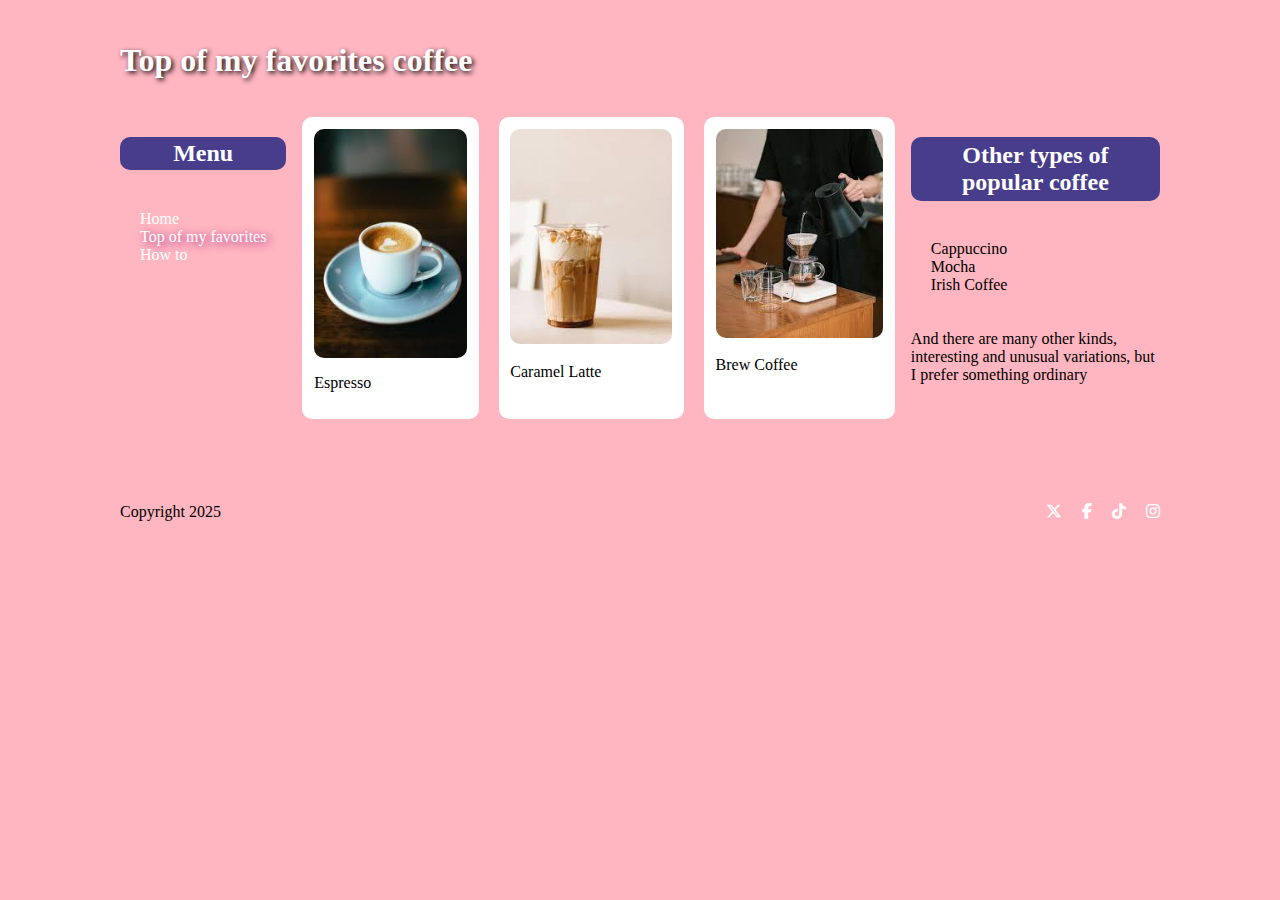
==== coffee/pages/favorites.html @ a41b6990 "Add files via upload" ====
<!DOCTYPE html>
<html lang="en">

<head>
  <meta charset="utf-8">
  <meta name="viewport" content="width=device-width, initial-scale=1">

  <link rel="stylesheet" href="../styles/style.css">

<meta name="author" content="Azaliia Aitanova">
<meta name="description" content="Web page about coffee">
<meta name="keywords" content="coffee, top of favorites">

  <title>Top of favorites</title>
  
  <!-- icons -->
  <link rel="stylesheet" href="https://cdnjs.cloudflare.com/ajax/libs/font-awesome/6.7.2/css/all.min.css" integrity="sha512-Evv84Mr4kqVGRNSgIGL/F/aIDqQb7xQ2vcrdIwxfjThSH8CSR7PBEakCr51Ck+w+/U6swU2Im1vVX0SVk9ABhg==" crossorigin="anonymous" referrerpolicy="no-referrer" />
</head>

<body>
    <div class="grid-container">
        <header>
            <h1>Top of my favorites coffee</h1>
        </header>

        <nav><h2>Menu</h2>
            <ul>
              <li><a href="../index.html">Home</a></li>
              <li><a href="favorites.html" id="selected">Top of my favorites</a></li>
              <li><a href="how-to.html">How to</a></li>
            </ul>
        </nav>

        <main>
          <div class="fav-coffee">
            <div class="coffee-card">
              <img src="../images/espresso.jpg" alt="cup of espresso">
              <p class="description">Espresso</p>
            </div>
            <div class="coffee-card">
              <img src="../images/caramel-latte.jpg" alt="cup of caramel latte">
              <p class="description">Caramel Latte</p>
            </div>
            <div class="coffee-card">
              <img src="../images/brew.jpg" alt="image of how brew coffee is made ">
              <p class="description">Brew Coffee</p>
            </div>
          </div>
        </main>

        <aside>
            <div class="coffee-types">
              <h2>Other types of <br> popular coffee</h2>
              <ul>
                <li>Cappuccino</li>
                <li>Mocha</li>
                <li>Irish Coffee</li>
              </ul>
              <p>And there are many other kinds, interesting and unusual variations, but I prefer something ordinary</p>
            </div>
        </aside>

        <footer>
            <p>Copyright 2025</p>
            <div class="social-media">
                <a href="https://twitter.com/">
                    <i class="fa-brands fa-x-twitter twitter"></i>
                  </a>
                  <a href="https://fi-fi.facebook.com/">
                    <i class="fa-brands fa-facebook-f facebook"></i>
                  </a>
                  <a href="https://www.tiktok.com/fi-FI/">
                    <i class="fa-brands fa-tiktok tiktok"></i>
                  </a>
                  <a href="https://www.instagram.com/">
                    <i class="fa-brands fa-instagram instagram"></i>
                  </a>
            </div>
        </footer>

    </div>

</body>

</html>
---- coffee/styles/style.css ----
/* general */
body {
  background-color: lightpink;
}
img		{ 
  max-width: 100%;
  float: left;
}
a {
  text-decoration: none;
  color: white;
} 
ul {
  padding: 20px;
}
ul li {
  list-style-type: none;
}

/* header */
header {
  grid-area: header;
}
header h1 {
  color: white;
  text-shadow: 2px 2px 5px black;
}

/* menu */
nav {
  grid-area: nav;
}
nav h2 {
  background-color: darkslateblue;
  color: white;
  text-align: center;
  padding: 2%;
  border-radius: 10px;
}
#selected {
  text-shadow: 3px 2px 10px rgb(152, 0, 117);
} 
nav a {
  transition-duration: 0.6s;
}
nav a:hover {
  color: black;
}

/* main */
main {
  grid-area: main;
  border-radius: 10px;
  display: flex;
  justify-content: center;
  align-items: start;
  max-height: 70%;
}
main .banner {
  position: relative;
}
main img {
  border-radius: 10px;
}
main .banner-text {
  position: absolute;
  background-color: rgba(255, 255, 255, 0.807);
  border-radius: 10px;
  width: 90%;
  left: 3%;
  margin-top: 5%;
  padding: 2%;
}
main .fav-coffee {
  display: flex;
  flex-direction: row;
  gap: 20px;
}
main .coffee-card {
  background-color: white;
  border-radius: 10px;
  padding: 2%;
  display: flex;
  flex-direction: column;
  gap: 1%;
  transition-duration: 0.6s;
  cursor: pointer;
}
main .coffee-card:hover {
  box-shadow: 2px 10px 15px black;
}
main .text-video {
  display: flex;
  flex-direction: column;
}
.video {
  position: relative;
  width: 100%;
  padding-top: 66.66%;
}
.responsive-iframe {
  position: absolute;
  top: 0;
  left: 0;
  bottom: 0;
  right: 0;
  width: 100%;
  height: 100%;
}

/* aside */
aside {
  grid-area: aside;
}
aside h2 {
  background-color: darkslateblue;
  color: white;
  text-align: center;
  padding: 2%;
  border-radius: 10px;
}

/* footer */
footer {
  grid-area: footer;
  display: flex;
  justify-content: space-between;
  align-items: baseline;
  margin-top: 5%;
}
footer a {
  padding-left: 1rem;
  cursor: pointer;
  transition-duration: 0.6s;
}
footer a:hover {
  color: black;
}


.grid-container {
  display: grid;
  grid-template-areas:
    'header header header header header header'
    'nav nav main main main aside'
    'nav nav main main main aside'
    'nav nav main main main aside'
    'footer footer footer footer footer footer';
  grid-gap: 1em;
  padding: .8em;
  max-width: 65em;
  margin: auto;
}

/* tablet */
  @media only screen and (max-width : 900px) {
    body {
      background: lightyellow;
    }

    header h1 {
      text-align: center;
      color: lightpink;
      text-shadow: 2px 2px 5px black;
    }

    #selected {
      text-shadow: 3px 2px 10px rgb(152, 0, 117);
    } 
    nav a {
      color: black;
    }
    nav a:hover {
      color: brown;
    }
    main {
      max-height: 100%;
    }
    span {
      display: none;
    }
    footer a {
     color: black;
    }
    footer a:hover {
      color: brown;
    }

    .grid-container {
      display: grid;
      grid-template-areas:
        'nav . header header header header'
        'main main main aside aside aside'
        'footer footer footer footer footer footer';
      grid-gap: .5em;
      padding: .5em;
    }
  }
  
/* mobile */
  @media only screen and (max-width : 600px) {
    body {
      background: lightblue;
    }
    .grid-container {
      display: grid;
      grid-template-areas:
      'header header header header header header'
        'nav nav nav nav nav nav'
        'main main main main main main'
        'aside aside aside aside aside aside'
        'footer footer footer footer footer footer';
      grid-gap: .5em;
      padding: .5em;
    }
    ul li {
      display: flex;
      flex-direction: column;
      align-items: center;
      padding-bottom: 2%;
    }
    aside p {
      text-align: center;
    }
  }
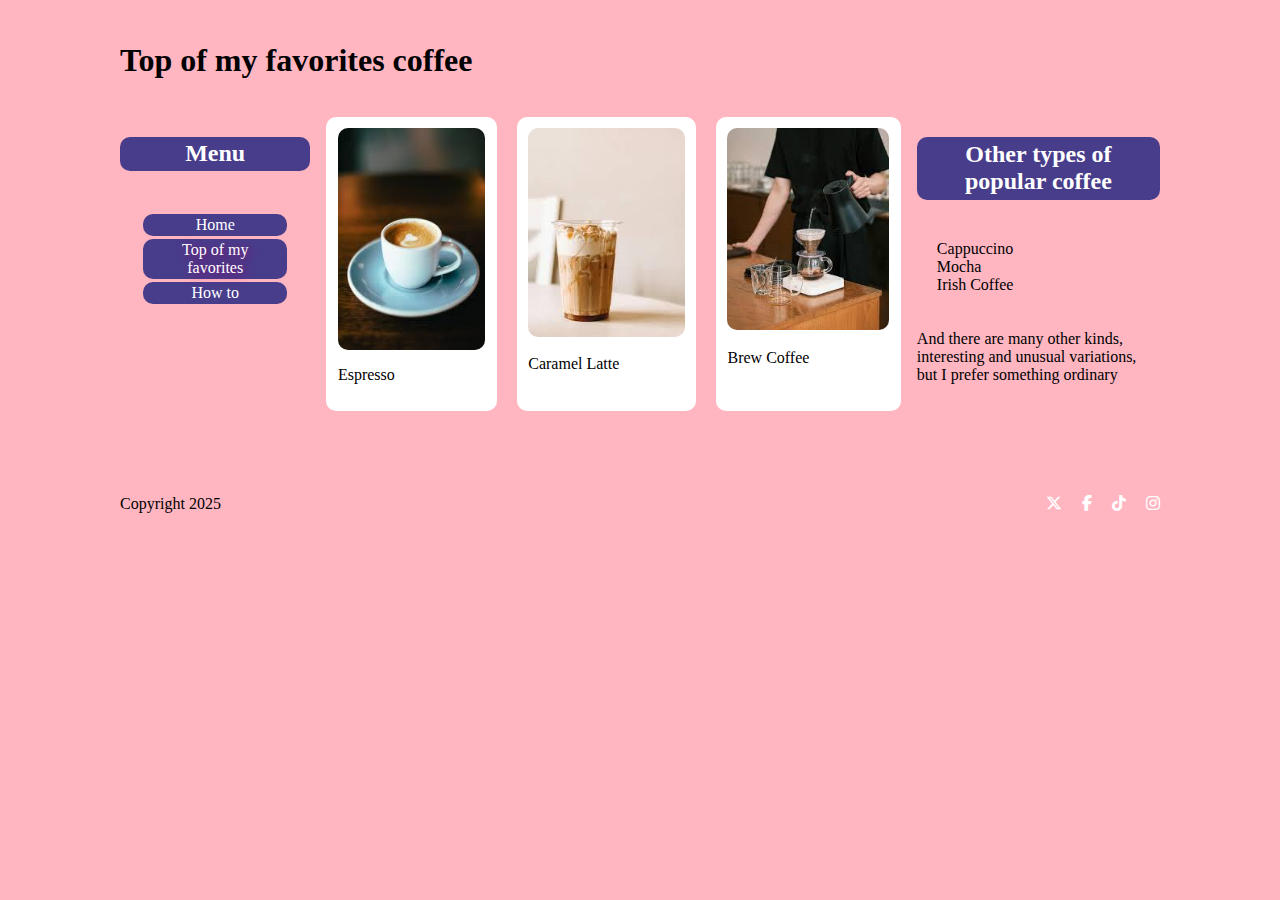
==== commit fb422244: "Update favorites.html" ====
--- a/coffee/pages/favorites.html
+++ b/coffee/pages/favorites.html
@@ -42,7 +42,7 @@
               <p class="description">Caramel Latte</p>
             </div>
             <div class="coffee-card">
-              <img src="../images/brew.jpg" alt="image of how brew coffee is made ">
+              <img src="../images/brew.jpg" alt="how brew coffee is made ">
               <p class="description">Brew Coffee</p>
             </div>
           </div>
@@ -82,4 +82,4 @@
 
 </body>
 
-</html>+</html>
--- a/coffee/styles/style.css
+++ b/coffee/styles/style.css
@@ -23,8 +23,8 @@
   grid-area: header;
 }
 header h1 {
-  color: white;
-  text-shadow: 2px 2px 5px black;
+  color: black;
+
 }
 
 /* menu */
@@ -42,10 +42,19 @@
   text-shadow: 3px 2px 10px rgb(152, 0, 117);
 } 
 nav a {
+  display: flex;
+  flex-direction: column;
+  margin: 2%;
   transition-duration: 0.6s;
+  background-color: darkslateblue;
+  border-radius: 10px;
+  padding:2px 12px;
+  text-align: center;
+
 }
 nav a:hover {
   color: black;
+  text-shadow: 3px 2px 10px rgb(152, 0, 117);
 }
 
 /* main */
@@ -70,7 +79,7 @@
   width: 90%;
   left: 3%;
   margin-top: 5%;
-  padding: 2%;
+  padding: 1%;
 }
 main .fav-coffee {
   display: flex;
@@ -161,19 +170,11 @@
 
     header h1 {
       text-align: center;
-      color: lightpink;
-      text-shadow: 2px 2px 5px black;
     }
 
     #selected {
       text-shadow: 3px 2px 10px rgb(152, 0, 117);
     } 
-    nav a {
-      color: black;
-    }
-    nav a:hover {
-      color: brown;
-    }
     main {
       max-height: 100%;
     }
@@ -223,4 +224,8 @@
     aside p {
       text-align: center;
     }
-  }+
+    main .banner-text {
+      margin-top: 0;
+    }
+  }
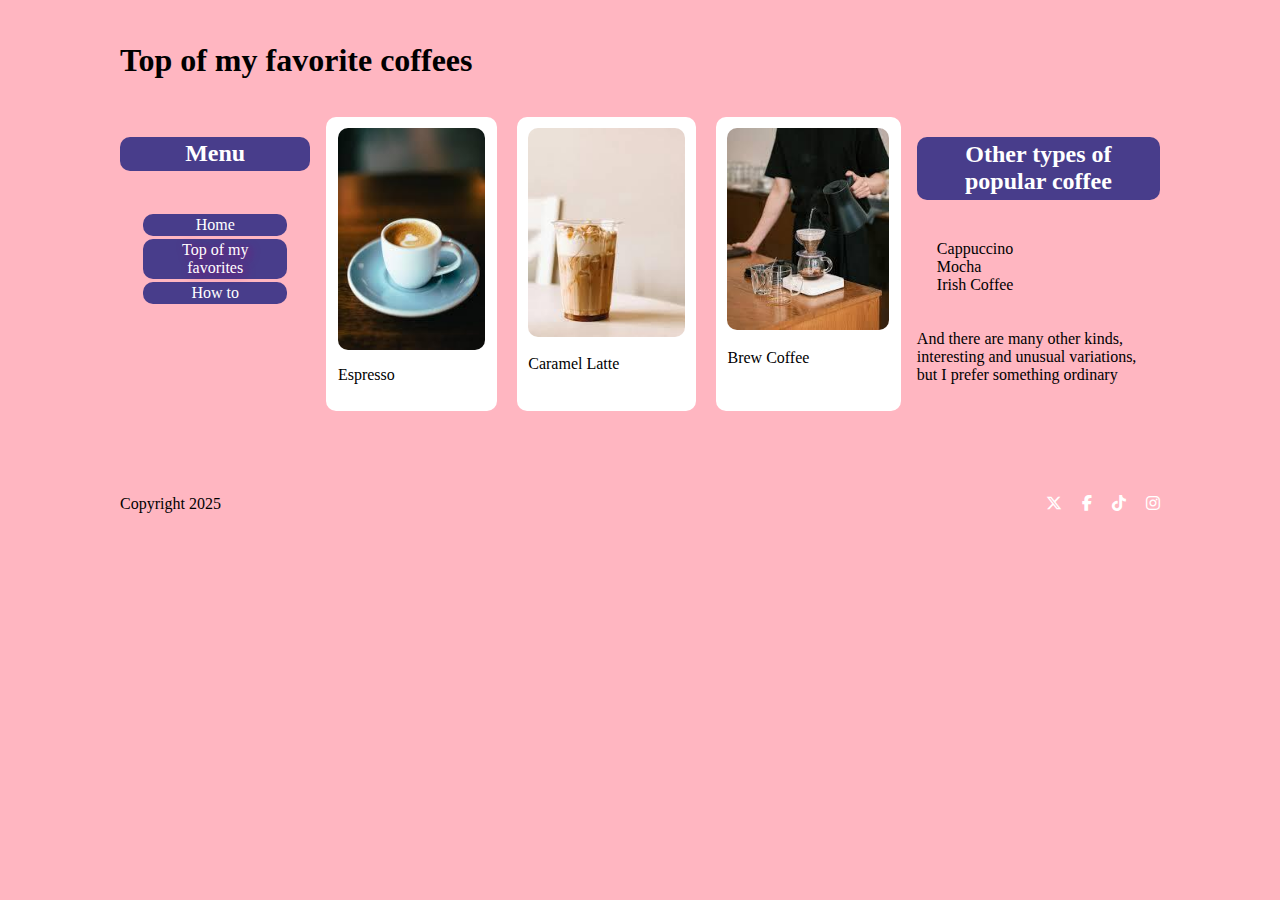
==== commit 34c6992a: "Update favorites.html" ====
--- a/coffee/pages/favorites.html
+++ b/coffee/pages/favorites.html
@@ -20,7 +20,7 @@
 <body>
     <div class="grid-container">
         <header>
-            <h1>Top of my favorites coffee</h1>
+            <h1>Top of my favorite coffees</h1>
         </header>
 
         <nav><h2>Menu</h2>
